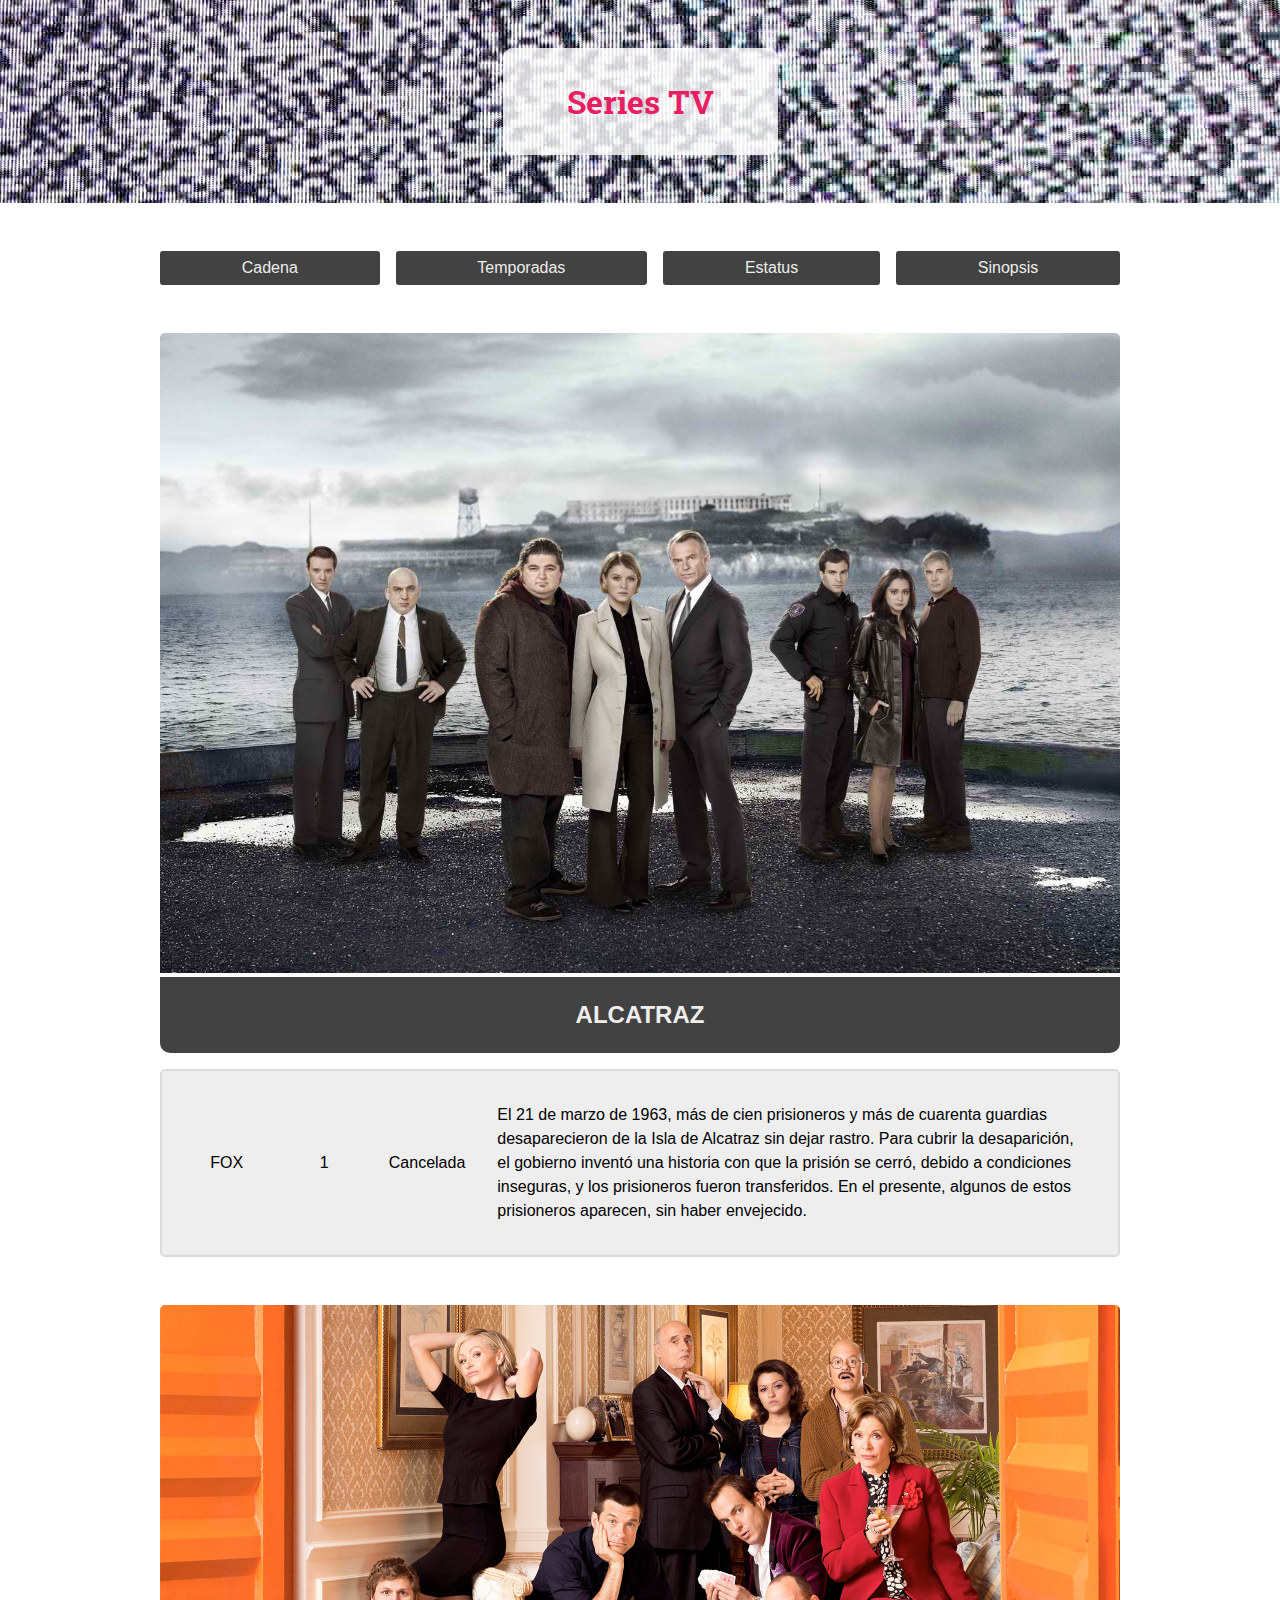
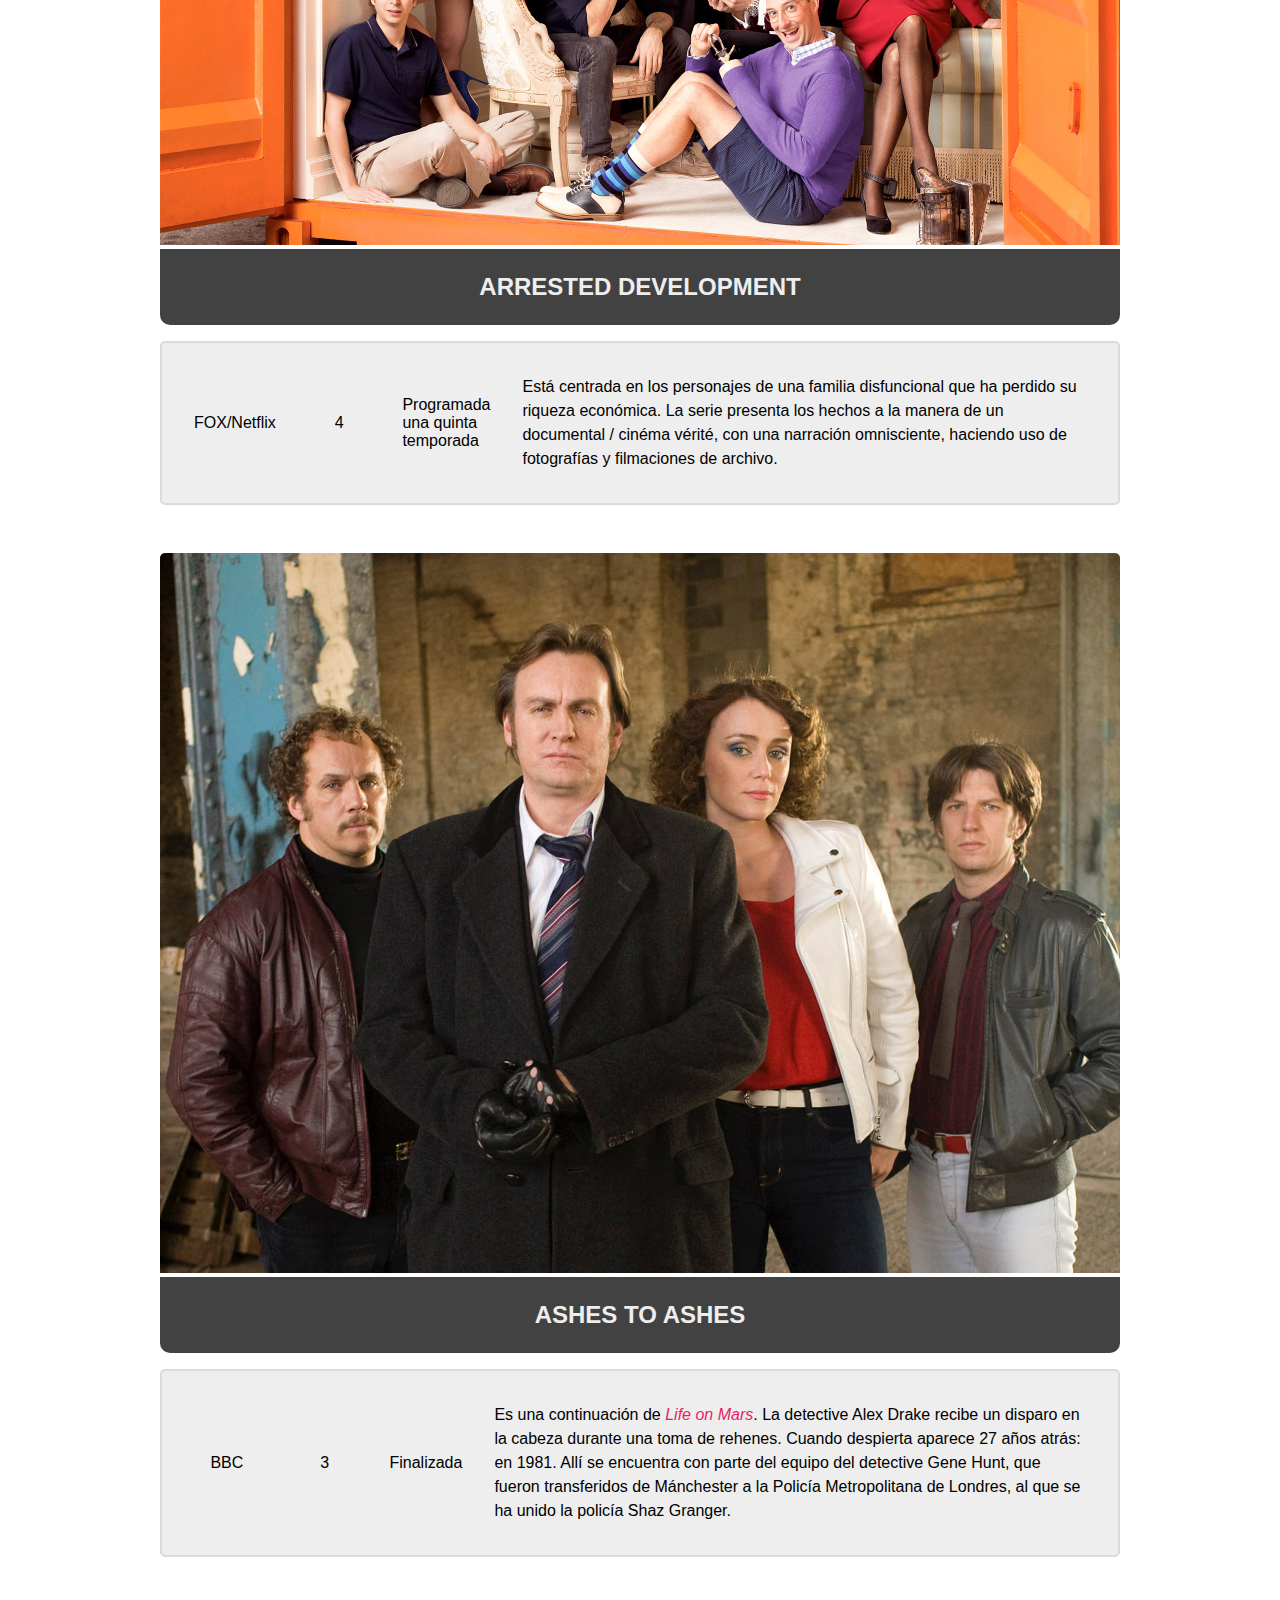
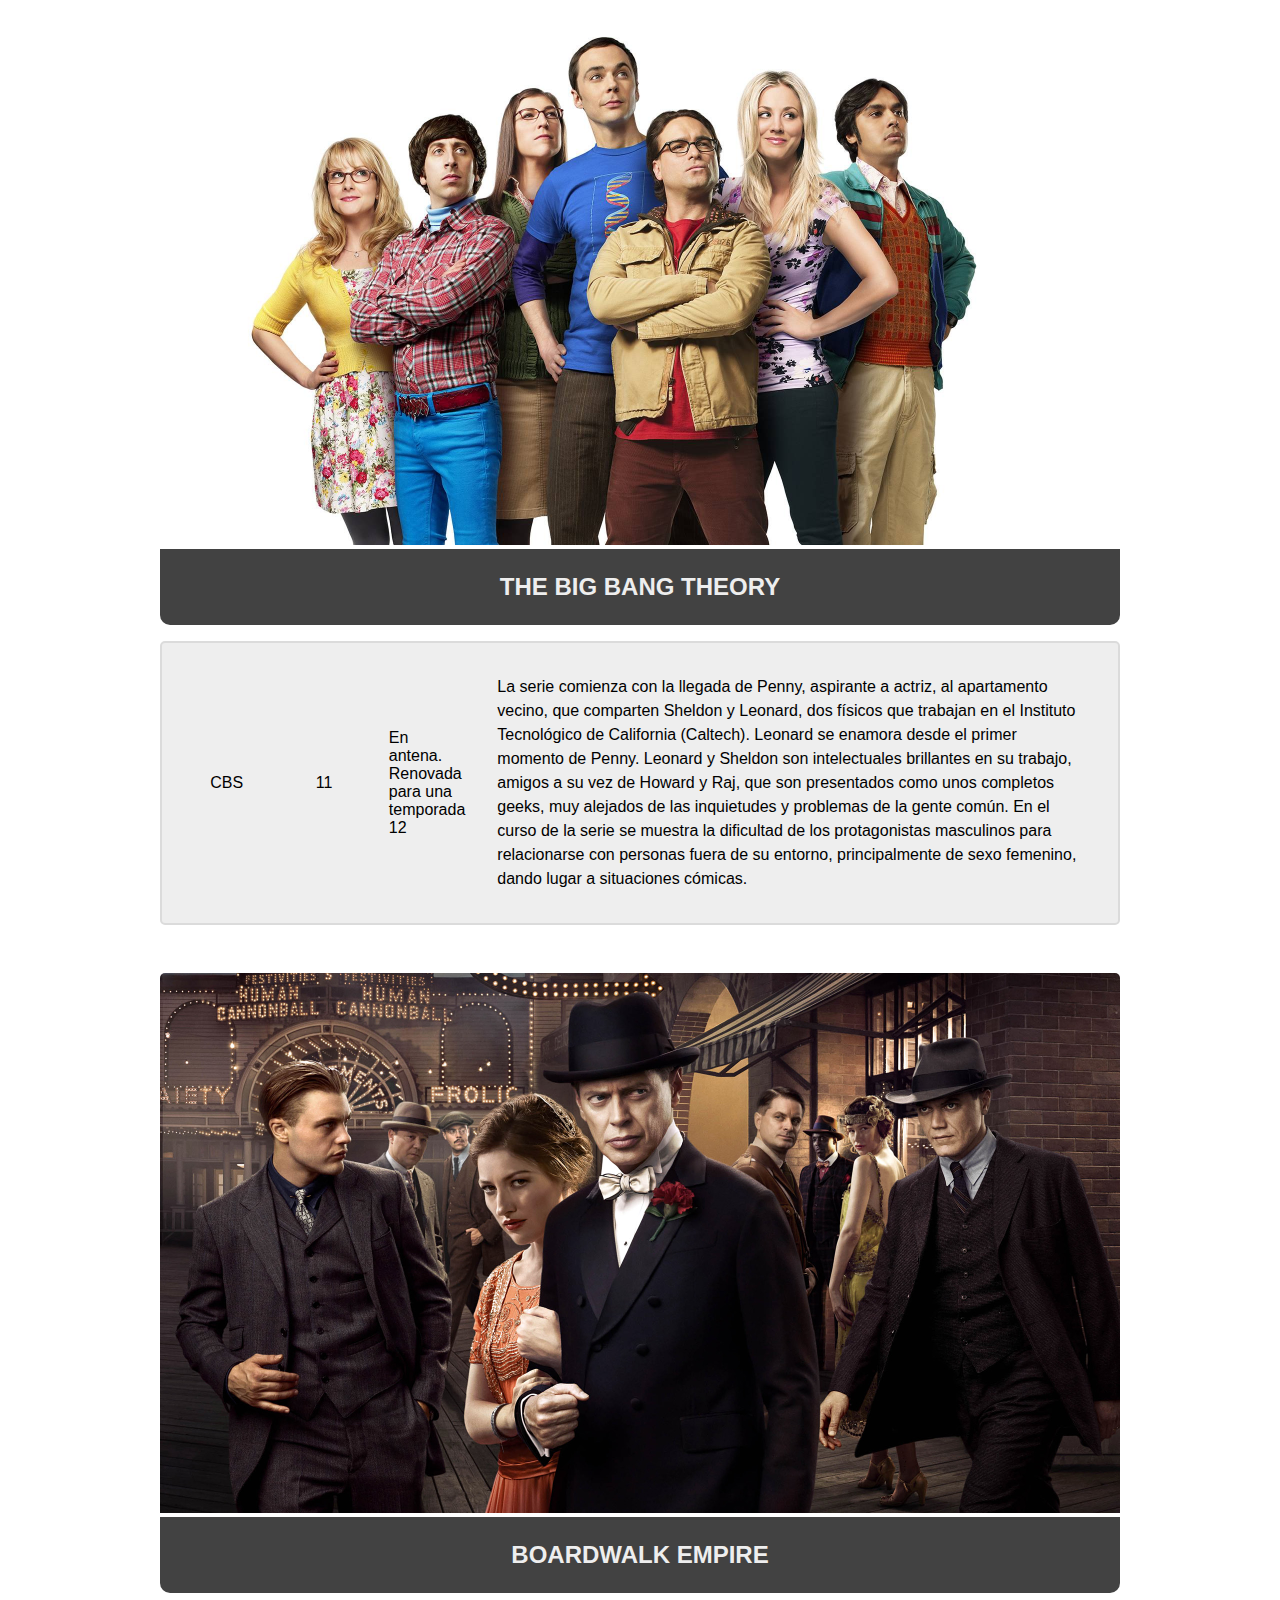
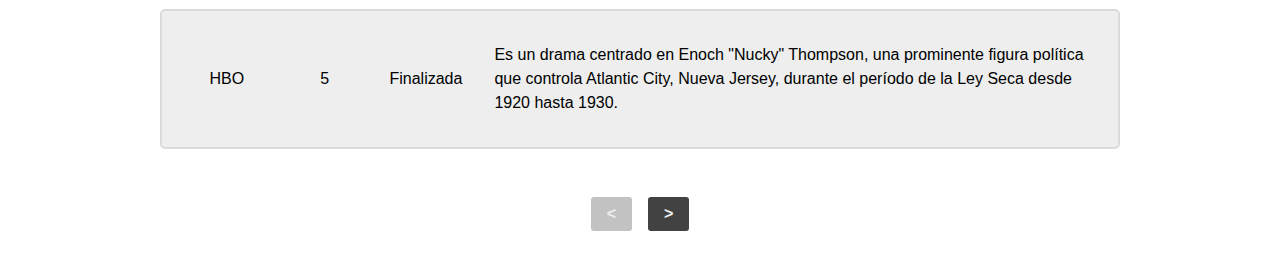
==== index.html @ 72443e05 "Frontend finalizado" ====
<!DOCTYPE html>
<html lang="es">

<head>
    <meta charset="UTF-8">
    <meta name="viewport" content="width=device-width, initial-scale=1.0">
    <meta http-equiv="X-UA-Compatible" content="ie=edge">
    <link rel="stylesheet" href="css/estilos.css">
    <title>Series TV</title>
</head>

<body>
    <header class="cabecera">
        <h1 class="cabecera__titulo">Series TV</h1>
    </header>
    <div class="contenedor">
        <article class="serie">
            <div class="serie__esquema-info">
                <div class="serie__esquema-info__item">
                    <p>Cadena</p>
                </div>
                <div class="serie__esquema-info__item">
                    <p>Temporadas</p>
                </div>
                <div class="serie__esquema-info__item">
                    <p>Estatus</p>
                </div>
                <div class="serie__esquema-info__item">
                    <p>Sinopsis</p>
                </div>
            </div>
        </article>
        <article class="serie">
            <div class="serie__imagen">
                <img class="serie__imagen__imagen" src="img/alcatraz.jpg" alt="Alcatraz">
            </div>
            <div class="serie__titulo">
                <h2 class="serie__titulo__titulo">Alcatraz</h2>
            </div>
            <div class="serie__info">
                <div class="serie__cadena">
                    <p>FOX</p>
                </div>
                <div class="serie__temporadas">
                    <p>1</p>
                </div>
                <div class="serie__estatus">
                    <p>Cancelada</p>
                </div>
                <div class="serie__sinopsis">
                    <p>El 21 de marzo de 1963, más de cien prisioneros y más de cuarenta guardias desaparecieron de la Isla de Alcatraz sin dejar rastro. Para cubrir la desaparición, el gobierno inventó una historia con que la prisión se cerró, debido a condiciones inseguras, y los prisioneros fueron transferidos. En el presente, algunos de estos prisioneros aparecen, sin haber envejecido.</p>
                </div>
            </div>
        </article>
        <article class="serie">
            <div class="serie__imagen">
                <img class="serie__imagen__imagen" src="img/arrested_development.jpg" alt="Arrested Development">
            </div>
            <div class="serie__titulo">
                <h2 class="serie__titulo__titulo">Arrested Development</h2>
            </div>
            <div class="serie__info">
                <div class="serie__cadena">
                    <p>FOX/Netflix</p>
                </div>
                <div class="serie__temporadas">
                    <p>4</p>
                </div>
                <div class="serie__estatus">
                    <p>Programada una quinta temporada</p>
                </div>
                <div class="serie__sinopsis">
                    <p>Está centrada en los personajes de una familia disfuncional que ha perdido su riqueza económica. La serie presenta los hechos a la manera de un documental / cinéma vérité, con una narración omnisciente, haciendo uso de fotografías y filmaciones de archivo.</p>
                </div>
            </div>
        </article>
        <article class="serie">
            <div class="serie__imagen">
                <img class="serie__imagen__imagen" src="img/ashes_to_ashes.jpg" alt="Ashes to Ashes">
            </div>
            <div class="serie__titulo">
                <h2 class="serie__titulo__titulo">Ashes to Ashes</h2>
            </div>
            <div class="serie__info">
                <div class="serie__cadena">
                    <p>BBC</p>
                </div>
                <div class="serie__temporadas">
                    <p>3</p>
                </div>
                <div class="serie__estatus">
                    <p>Finalizada</p>
                </div>
                <div class="serie__sinopsis">
                    <p>Es una continuación de <em><a href="https://en.wikipedia.org/wiki/Life_on_Mars_(UK_TV_series)">Life on Mars</a></em>. La detective Alex Drake recibe un disparo en la cabeza durante una toma de rehenes. Cuando despierta aparece 27 años atrás: en 1981. Allí se encuentra con parte del equipo del detective Gene Hunt, que fueron transferidos de Mánchester a la Policía Metropolitana de Londres, al que se ha unido la policía Shaz Granger.</p>
                </div>
            </div>
        </article>
        <article class="serie">
            <div class="serie__imagen">
                <img class="serie__imagen__imagen" src="img/the_big_bang_theory.jpeg" alt="The Big Bang Theory">
            </div>
            <div class="serie__titulo">
                <h2 class="serie__titulo__titulo">The Big Bang Theory</h2>
            </div>
            <div class="serie__info">
                <div class="serie__cadena">
                    <p>CBS</p>
                </div>
                <div class="serie__temporadas">
                    <p>11</p>
                </div>
                <div class="serie__estatus">
                    <p>En antena. Renovada para una temporada 12</p>
                </div>
                <div class="serie__sinopsis">
                    <p>La serie comienza con la llegada de Penny, aspirante a actriz, al apartamento vecino, que comparten Sheldon y Leonard, dos físicos que trabajan en el Instituto Tecnológico de California (Caltech). Leonard se enamora desde el primer momento de Penny. Leonard y Sheldon son intelectuales brillantes en su trabajo, amigos a su vez de Howard y Raj, que son presentados como unos completos geeks, muy alejados de las inquietudes y problemas de la gente común. En el curso de la serie se muestra la dificultad de los protagonistas masculinos para relacionarse con personas fuera de su entorno, principalmente de sexo femenino, dando lugar a situaciones cómicas.</p>
                </div>
            </div>
        </article>
        <article class="serie">
            <div class="serie__imagen">
                <img class="serie__imagen__imagen" src="img/boardwalk_empire.jpg" alt="Boardwalk Empire">
            </div>
            <div class="serie__titulo">
                <h2 class="serie__titulo__titulo">Boardwalk Empire</h2>
            </div>
            <div class="serie__info">
                <div class="serie__cadena">
                    <p>HBO</p>
                </div>
                <div class="serie__temporadas">
                    <p>5</p>
                </div>
                <div class="serie__estatus">
                    <p>Finalizada</p>
                </div>
                <div class="serie__sinopsis">
                    <p>Es un drama centrado en Enoch "Nucky" Thompson, una prominente figura política que controla Atlantic City, Nueva Jersey, durante el período de la Ley Seca desde 1920 hasta 1930.</p>
                </div>
            </div>
        </article>
        <nav class="paginacion">
            <ul class="paginacion__menu">
                <li class="paginacion__menu__item"><a href="#" class="paginacion__menu__item__link inactivo"><</a></li>
                <li class="paginacion__menu__item"><a href="pagina-2.html" class="paginacion__menu__item__link">></a></li>
            </ul>
        </nav>
    </div>
</body>

</html>
---- css/estilos.css ----
@import url("https://fonts.googleapis.com/css?family=Roboto+Slab");
*,
::after,
::before {
  margin: 0;
  padding: 0;
  box-sizing: border-box; }

.cabecera {
  padding: 3rem 0;
  text-align: center;
  background-image: url("../img/header.jpeg");
  margin-bottom: 3rem; }
  .cabecera__titulo {
    display: inline-block;
    padding: 2rem 4rem;
    font-family: "Roboto Slab", serif;
    border-radius: 10px;
    background-color: rgba(255, 255, 255, 0.8);
    color: #e91e63; }

.contenedor {
  margin: 2rem auto;
  font-family: Helvetica, Arial, sans-serif; }
  @media screen and (min-width: 64rem) {
    .contenedor {
      width: 75%; } }
  @media screen and (max-width: 63rem) {
    .contenedor {
      width: 90%; } }

.serie {
  margin-bottom: 3rem; }
  .serie__imagen {
    text-align: center; }
    .serie__imagen__imagen {
      max-width: 100%;
      border-radius: 5px 5px 0 0; }
  .serie__titulo {
    text-align: center;
    padding: 1.5rem 0;
    background-color: #424242;
    color: #eee;
    border-radius: 0 0 10px 10px; }
    .serie__titulo__titulo {
      text-transform: uppercase; }
  @media screen and (min-width: 64rem) {
    .serie__esquema-info {
      display: flex; } }
  .serie__esquema-info__item {
    padding: .5rem;
    text-align: center;
    border-radius: 3px;
    background-color: #424242;
    color: #eee; }
    @media screen and (min-width: 64rem) {
      .serie__esquema-info__item {
        flex: auto;
        margin-right: 1rem; }
        .serie__esquema-info__item:last-child {
          margin-right: 0; } }
    @media screen and (max-width: 63rem) {
      .serie__esquema-info__item {
        margin-bottom: .5rem; }
        .serie__esquema-info__item:last-child {
          margin-bottom: 0; } }
  .serie__cadena, .serie__temporadas, .serie__estatus {
    justify-self: center;
    align-self: center; }
    @media screen and (max-width: 63rem) {
      .serie__cadena, .serie__temporadas, .serie__estatus {
        background-color: #424242;
        color: #fff;
        text-align: center;
        padding: 1rem;
        border-bottom: 1px solid rgba(255, 255, 255, 0.1); } }
  @media screen and (max-width: 63rem) {
    .serie__cadena {
      border-radius: 5px 5px 0 0; } }
  @media screen and (max-width: 63rem) {
    .serie__estatus {
      border-radius: 0 0 5px 5px; } }
  .serie__sinopsis a {
    color: #e91e63;
    text-decoration: none; }
    .serie__sinopsis a:hover {
      text-decoration: underline; }
  .serie__sinopsis p {
    line-height: 1.5; }
  @media screen and (max-width: 63rem) {
    .serie__sinopsis {
      margin-top: 1rem; } }
  .serie__info {
    margin-top: 1rem;
    padding: 1rem;
    border: 2px solid #dbdbdb;
    border-radius: 5px;
    background-color: #eee; }
    @media screen and (min-width: 64rem) {
      .serie__info {
        padding: 2rem;
        display: grid;
        grid-template-columns: 1fr 1fr 1fr 9fr;
        grid-column-gap: 2rem; } }

.paginacion__menu {
  display: flex;
  justify-content: center;
  list-style: none; }
  .paginacion__menu__item {
    display: inline-block;
    margin: 0 .5rem; }
    .paginacion__menu__item__link {
      display: block;
      padding: .5rem 1rem;
      border-radius: 3px;
      font-weight: bold;
      text-decoration: none;
      background-color: #424242;
      color: #eee; }
      .paginacion__menu__item__link:hover {
        background-color: #757575; }
      .paginacion__menu__item__link.inactivo {
        background-color: #c2c2c2; }

/*# sourceMappingURL=estilos.css.map */
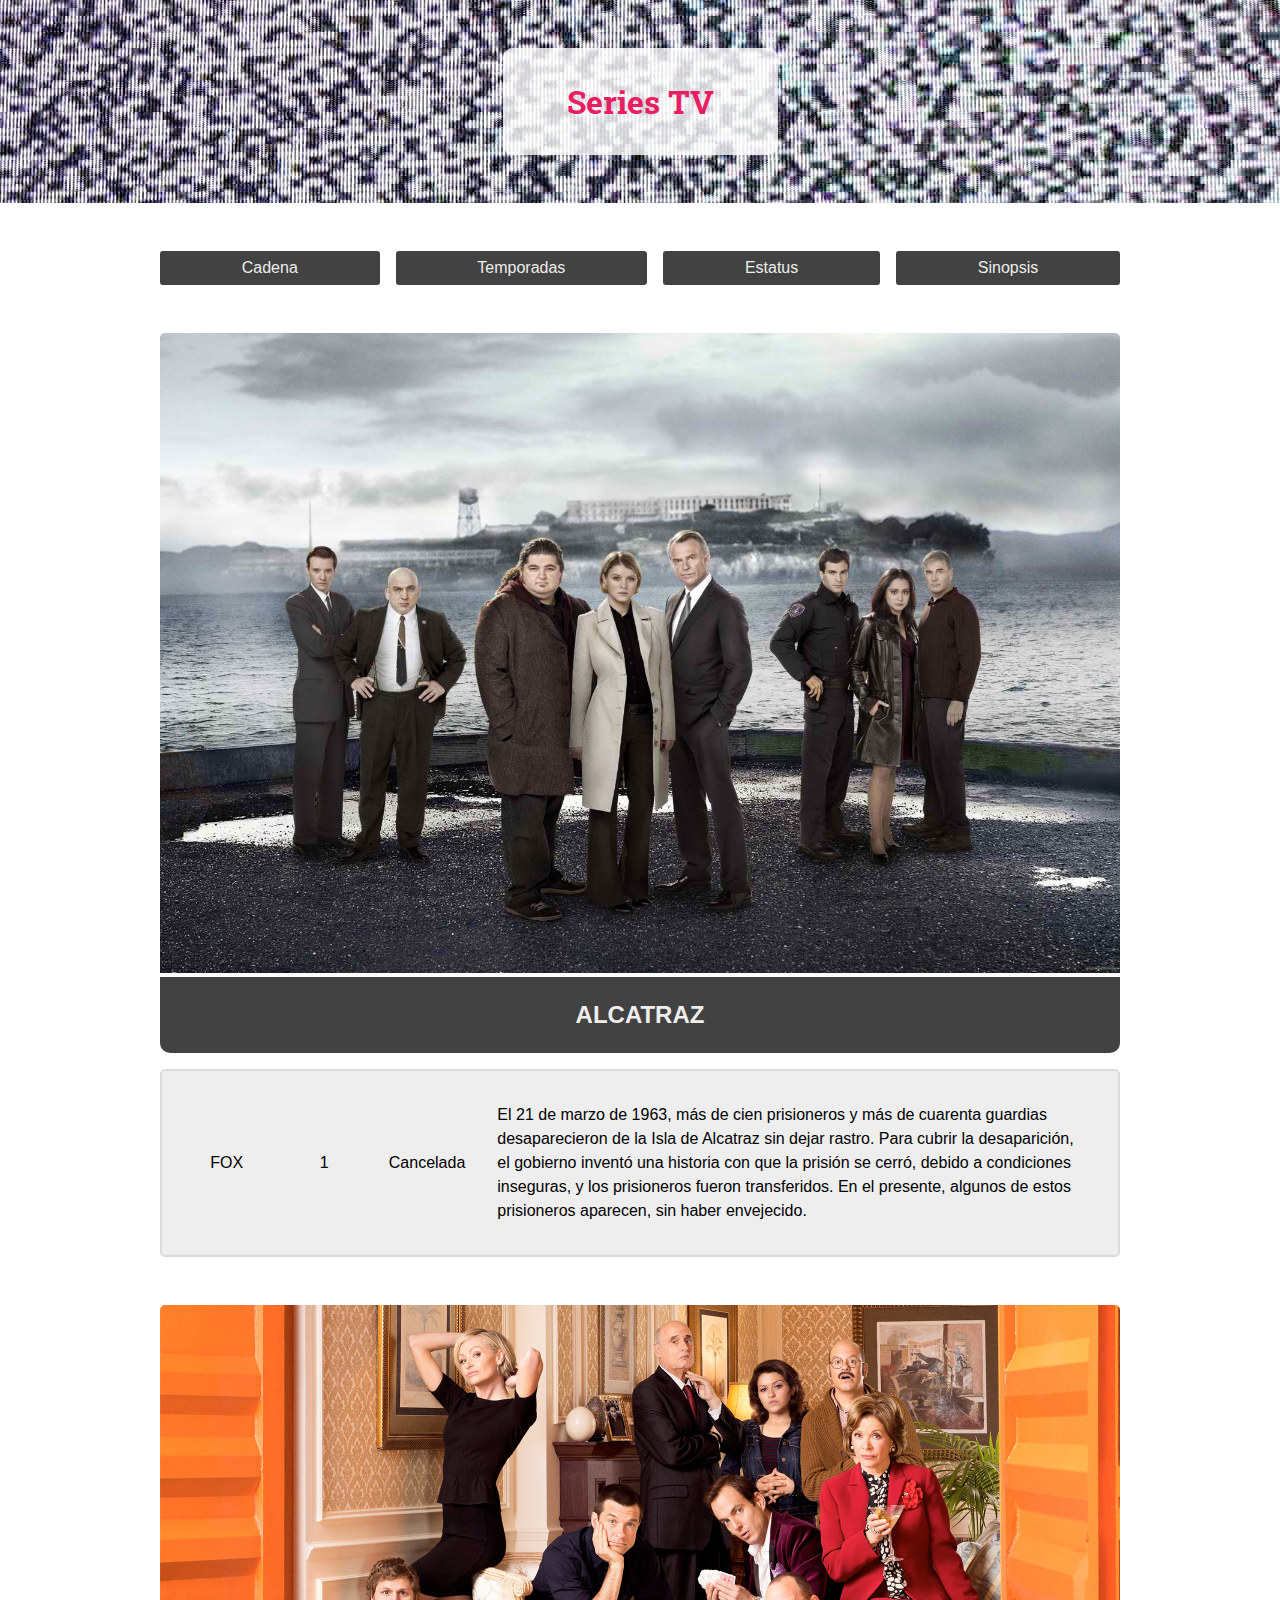
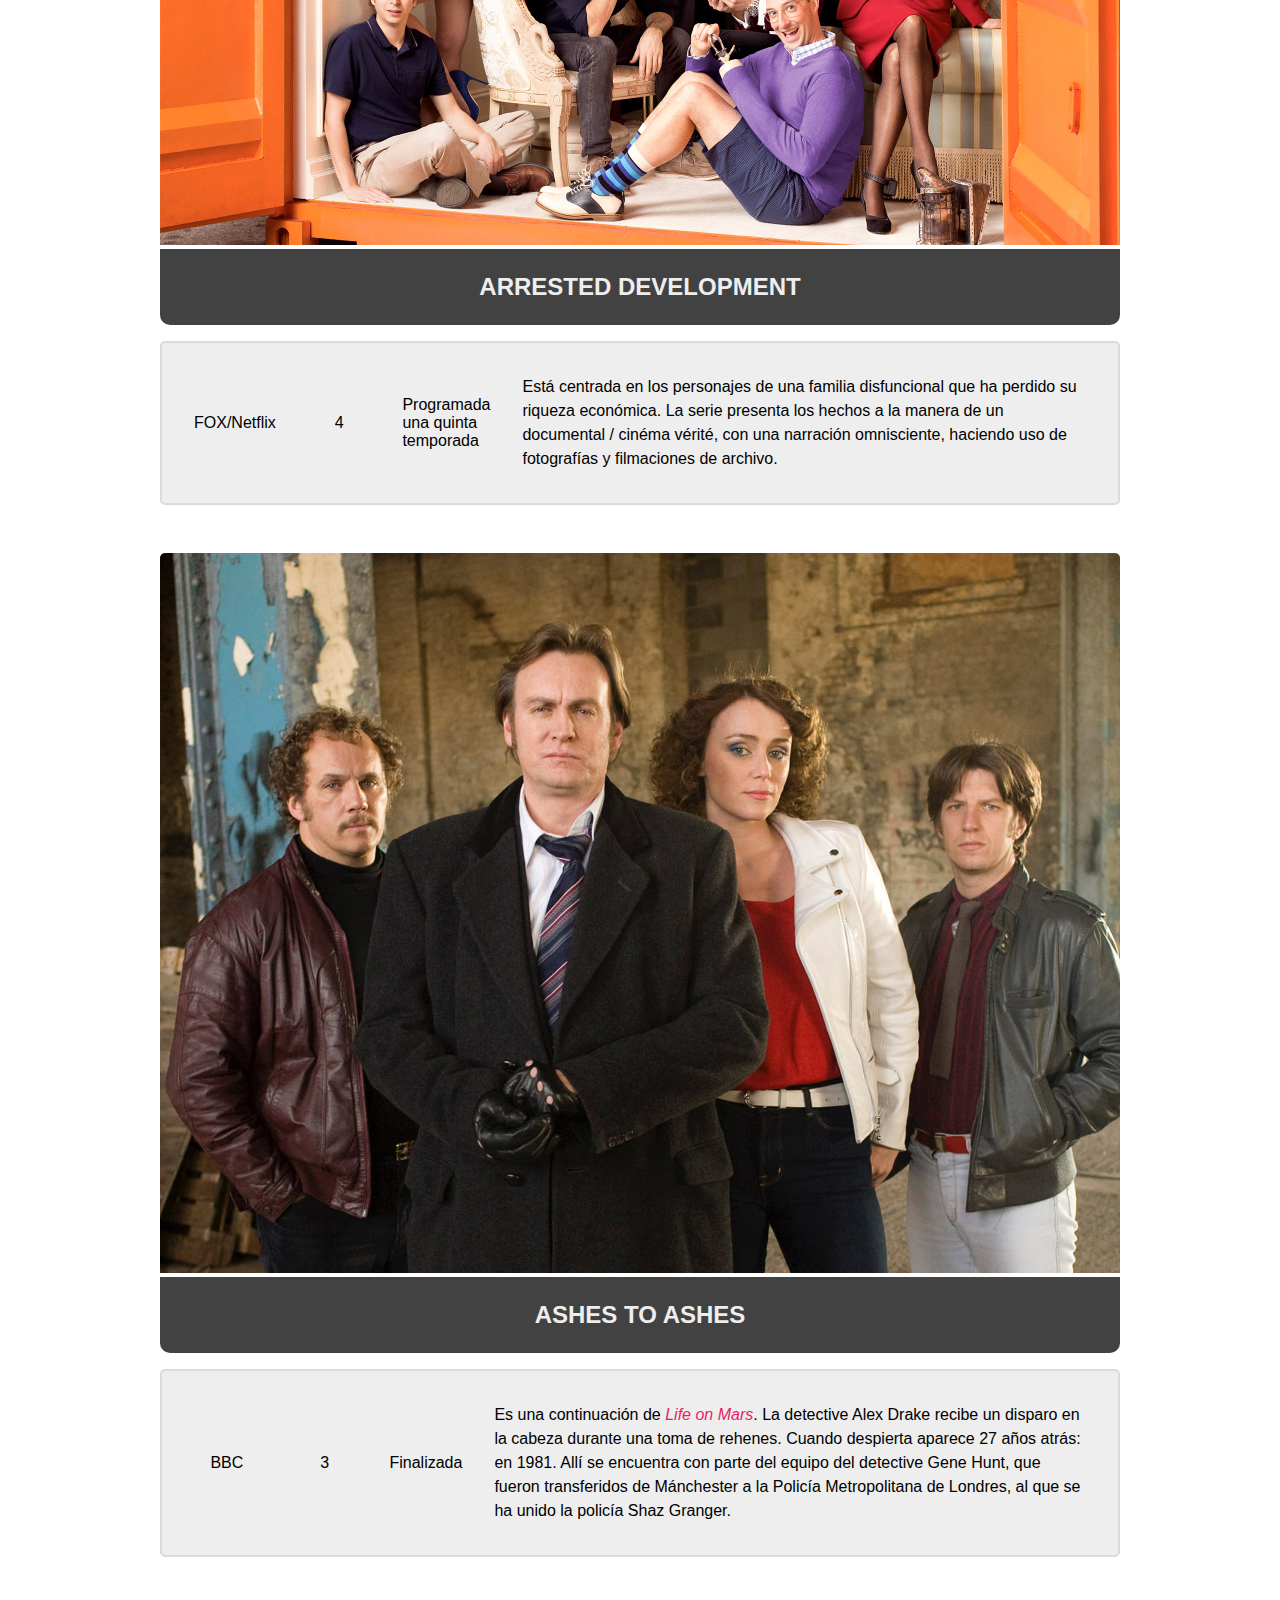
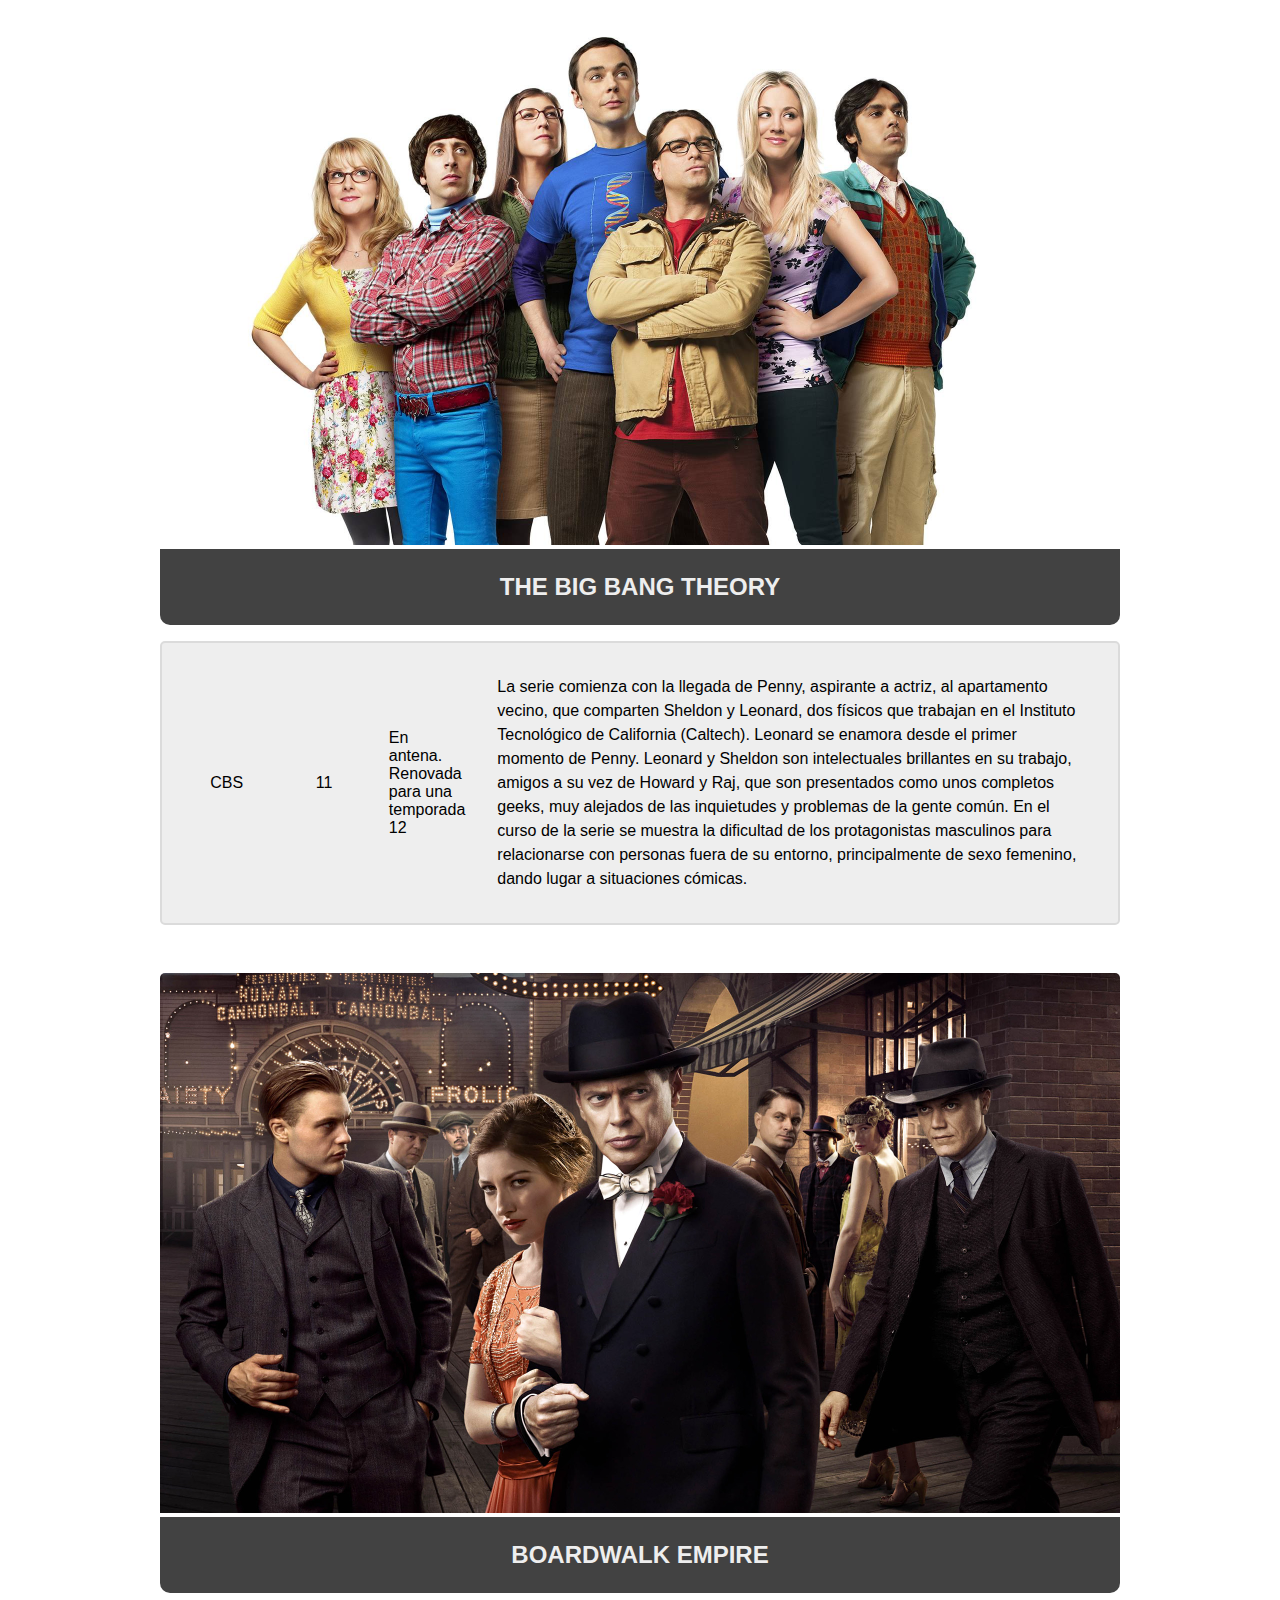
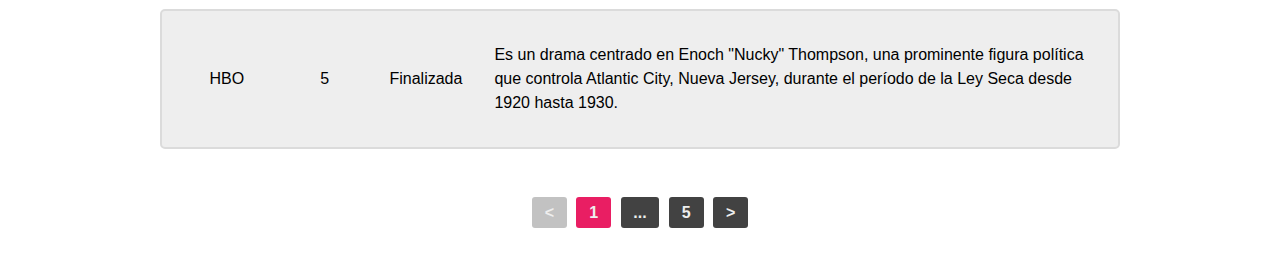
==== commit 34ba7943: "Cambios en paginacion" ====
--- a/index.html
+++ b/index.html
@@ -143,6 +143,9 @@
         <nav class="paginacion">
             <ul class="paginacion__menu">
                 <li class="paginacion__menu__item"><a href="#" class="paginacion__menu__item__link inactivo"><</a></li>
+                <li class="paginacion__menu__item"><a href="#" class="paginacion__menu__item__link activo">1</a></li>
+                <li class="paginacion__menu__item"><a href="#" class="paginacion__menu__item__link ">...</a></li>
+                <li class="paginacion__menu__item"><a href="pagina-5.html" class="paginacion__menu__item__link ">5</a></li>
                 <li class="paginacion__menu__item"><a href="pagina-2.html" class="paginacion__menu__item__link">></a></li>
             </ul>
         </nav>
--- a/css/estilos.css
+++ b/css/estilos.css
@@ -109,10 +109,10 @@
   list-style: none; }
   .paginacion__menu__item {
     display: inline-block;
-    margin: 0 .5rem; }
+    margin: 0 .3rem; }
     .paginacion__menu__item__link {
       display: block;
-      padding: .5rem 1rem;
+      padding: .4rem .8rem;
       border-radius: 3px;
       font-weight: bold;
       text-decoration: none;
@@ -122,5 +122,7 @@
         background-color: #757575; }
       .paginacion__menu__item__link.inactivo {
         background-color: #c2c2c2; }
+      .paginacion__menu__item__link.activo {
+        background-color: #e91e63; }
 
 /*# sourceMappingURL=estilos.css.map */
